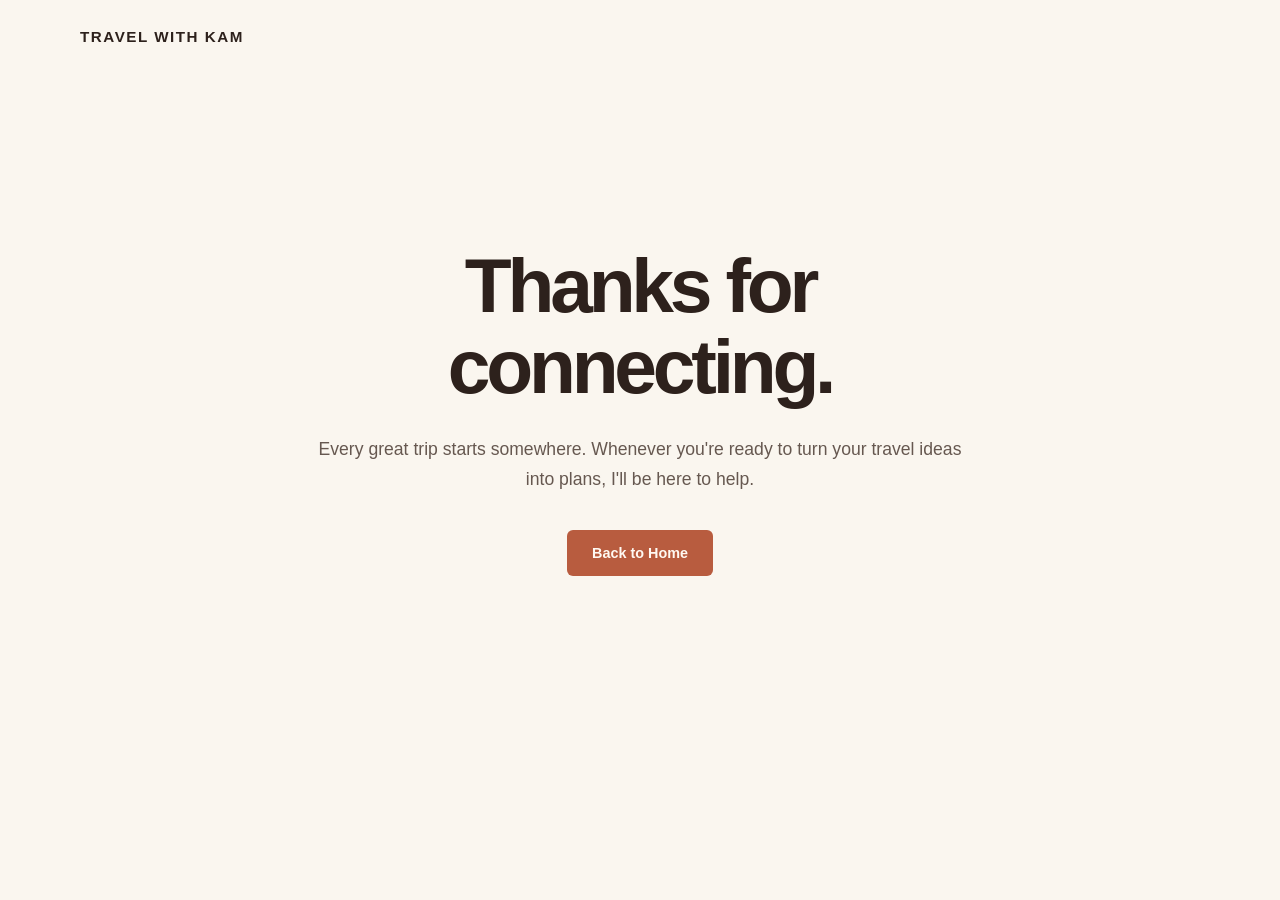
==== exploring.html @ 43e77e38 "Adding exploring thank you page" ====
<!doctype html>
<html lang="en">
  <head>
    <meta charset="UTF-8" />
    <meta name="viewport" content="width=device-width, initial-scale=1.0" />
    <title>Thanks for Connecting | Travel With Kam</title>
    <link rel="stylesheet" href="styles.css" />
  </head>
  <body>
    <header class="site-header">
      <a href="index.html" class="brand">TRAVEL WITH KAM</a>
    </header>

    <main class="thank-you">
      <div class="thank-you-content">
        <h1>Thanks for connecting.</h1>
        <p>
          Every great trip starts somewhere. Whenever you're ready to turn your
          travel ideas into plans, I'll be here to help.
        </p>
        <a href="index.html" class="primary-button"> Back to Home </a>
      </div>
    </main>
  </body>
</html>
---- styles.css ----
/* ---------- RESET ---------- */

* {
    box-sizing: border-box;
    margin: 0;
    padding: 0;
}

html {
    scroll-behavior: smooth;
}

body {
    font-family: "Inter", sans-serif;
    background-color: #FAF6EF;
    color: #2D211C;
}


/* ---------- HEADER ---------- */

.site-header {
    width: 100%;
    max-width: 1200px;

    margin: 0 auto;
    padding: 28px 40px;

    display: flex;
    justify-content: space-between;
    align-items: center;
}

.brand {
    color: #2D211C;

    font-size: 0.95rem;
    font-weight: 700;
    letter-spacing: 0.1em;

    text-decoration: none;
}

.header-link {
    color: #2D211C;

    font-size: 0.9rem;
    font-weight: 600;

    text-decoration: none;
}


/* ---------- HERO ---------- */

.hero {
    min-height: 75vh;
    max-width: 1200px;

    margin: 0 auto;
    padding: 90px 40px 120px;

    display: flex;
    align-items: center;
}

.hero-content {
    max-width: 900px;
}

.eyebrow {
    margin-bottom: 22px;

    color: #B85C3F;

    font-size: 0.75rem;
    font-weight: 700;
    letter-spacing: 0.14em;
}

h1 {
    max-width: 950px;
    margin-bottom: 30px;

    font-size: clamp(3rem, 7vw, 6.5rem);
    line-height: 0.98;
    letter-spacing: -0.055em;
}

.hero-description {
    max-width: 610px;
    margin-bottom: 38px;

    color: #665850;

    font-size: 1.1rem;
    line-height: 1.7;
}


/* ---------- BUTTONS ---------- */

.primary-button {
    display: inline-block;

    padding: 15px 25px;
    border-radius: 6px;

    background-color: #B85C3F;
    color: #FFF9F2;

    font-size: 0.9rem;
    font-weight: 600;

    text-decoration: none;
}

/* ---------- INTRO ---------- */

.intro {
    background-color: #FFFDF9;
    padding: 110px 40px;
}

.section-content {
    max-width: 760px;
    margin: 0 auto;
}

.intro h2 {
    margin-bottom: 24px;

    font-size: clamp(2.2rem, 4vw, 3.75rem);
    line-height: 1.1;
    letter-spacing: -0.04em;
}

.intro p:not(.eyebrow) {
    max-width: 650px;

    color: #665850;

    font-size: 1.1rem;
    line-height: 1.7;
}

/* ---------- PROCESS ---------- */

.process {
    padding: 120px 40px;
}

.process-container {
    max-width: 1100px;
    margin: 0 auto;
}

.process-heading {
    max-width: 650px;
    margin-bottom: 70px;
}

.process-heading h2 {
    font-size: clamp(2.2rem, 4vw, 3.75rem);
    line-height: 1.1;
    letter-spacing: -0.04em;
}

.process-steps {
    display: grid;
    grid-template-columns: repeat(3, 1fr);
    border-top: 1px solid #CFC0B3;
}

.process-step {
    padding: 35px 35px 10px 0;
}

.process-step + .process-step {
    padding-left: 35px;
    border-left: 1px solid #CFC0B3;
}

.step-number {
    display: block;
    margin-bottom: 45px;

    color: #B85C3F;
    font-size: 0.8rem;
    font-weight: 700;
}

.process-step h3 {
    margin-bottom: 14px;

    font-size: 1.2rem;
    font-weight: 600;
}

.process-step p {
    color: #665850;
    line-height: 1.7;
}



/* ---------- ABOUT KAM ---------- */

.about {
    width: 100%;
    background-color: #FFFDF9;
    padding: 140px 40px 120px;
}

.about-container {
    max-width: 1200px;
    margin: 0 auto;
    display: grid;
    grid-template-columns: 0.9fr 1.1fr;
    gap: 90px;
    align-items: start;
}

.about-content {
    padding-top: 100px;
}

.about-content h2 {
    margin-bottom: 24px;
    font-size: clamp(1.8rem, 3vw, 2.8rem);
    line-height: 1.15;
    letter-spacing: -0.035em;
}

.about-content p {
    margin-bottom: 18px;
    color: #665850;
    font-size: 0.95rem;
    line-height: 1.7;
}

.about-image {
    width: 100%;
    aspect-ratio: 3 / 4;
    overflow: hidden;
    border-radius: 0;
}

.about-image img {
    width: 100%;
    height: 100%;
    object-fit: cover;
    object-position: center 65%;
    display: block;
}


/* ---------- FINAL CTA ---------- */

.final-cta {
    background-color: #2D211C;
    color: #FFF9F2;
    padding: 120px 40px;
    text-align: center;
}

.final-cta-content {
    max-width: 720px;
    margin: 0 auto;
}

.final-cta h2 {
    margin-bottom: 24px;
    font-size: clamp(3rem, 6vw, 5rem);
    line-height: 1.05;
    letter-spacing: -0.05em;
}

.final-cta p {
    max-width: 520px;
    margin: 0 auto 35px;
    color: #E0D4CA;
    font-size: 1.05rem;
    line-height: 1.7;
}

.final-cta .primary-button {
    background-color: #B85C3F;
    color: #FFF9F2;
}




/* ---------- TABLET / SPLIT SCREEN ---------- */

@media (min-width: 601px) and (max-width: 900px) {
    .about {
        padding: 80px 30px;
    }

    .about-container {
        grid-template-columns: 1fr;
        gap: 35px;
    }

    .about-image {
        grid-row: 1;
        width: 100%;
        max-width: 650px;
        aspect-ratio: 16 / 10;
        margin: 0 auto;
    }

    .about-content {
        grid-row: 2;
        padding-top: 0;
        max-width: 650px;
        margin: 0 auto;
    }

    .about-content h2 {
        font-size: clamp(2rem, 4vw, 2.8rem);
    }
}


/* ---------- FOOTER ---------- */

.site-footer {
    background-color: #2D211C;
    color: #E0D4CA;
    padding: 28px 40px 40px;
}

.footer-container {
    max-width: 1200px;
    margin: 0 auto;
    padding-top: 25px;
    border-top: 1px solid #665850;

    display: flex;
    justify-content: space-between;
    align-items: center;
    gap: 20px;
}

.footer-brand {
    color: #FFF9F2;
    text-decoration: none;
    font-size: 0.85rem;
    font-weight: 700;
    letter-spacing: 0.1em;
}

.site-footer p {
    font-size: 0.75rem;
}


/* ---------- THANK YOU PAGE ---------- */

.thank-you {
    min-height: 75vh;
    display: flex;
    align-items: center;
    justify-content: center;
    padding: 80px 24px;
    text-align: center;
}

.thank-you-content {
    max-width: 650px;
}

.thank-you h1 {
    font-size: clamp(2.8rem, 6vw, 5rem);
    line-height: 1.05;
    margin-bottom: 28px;
}

.thank-you p {
    color: #665850;
    font-size: 1.1rem;
    line-height: 1.7;
    margin-bottom: 35px;
}






/* ---------- MOBILE ---------- */

@media (max-width: 600px) {

    .site-header {
        padding: 22px 20px;
    }

    .header-link {
        display: none;
    }

    .hero {
        min-height: 70vh;
        padding: 60px 20px 90px;
    }

    h1 {
        font-size: clamp(2.8rem, 13vw, 4.5rem);
    }

    .intro {
    padding: 80px 20px;
    }

    .process {
    padding: 80px 20px;
    }

    .process-heading {
        margin-bottom: 45px;
    }

    .process-steps {
        grid-template-columns: 1fr;
    }

    .process-step,
    .process-step + .process-step {
        padding: 28px 0;
        border-left: none;
        border-bottom: 1px solid #CFC0B3;
    }

    .step-number {
        margin-bottom: 20px;
    }

    .site-footer {
        padding: 20px 20px 35px;
    }

    .footer-container {
        flex-direction: column;
        align-items: flex-start;
        gap: 15px;
    }



/* ABOUT KAM - MOBILE */

    .about {
        padding: 70px 20px;
    }

    .about-container {
        grid-template-columns: 1fr;
        gap: 30px;
    }

    .about-image {
        grid-row: 1;
        width: 100%;
        max-width: 100%;
        aspect-ratio: 4 / 3;
        margin: 0;
    }

    .about-content {
        grid-row: 2;
        padding-top: 0;
    }

    .about-content h2 {
        font-size: clamp(1.8rem, 7vw, 2.3rem);
    }

    .about-content p {
        font-size: 0.95rem;
        line-height: 1.7;
    }

    
    .final-cta {
        padding: 85px 20px;
    }

    .final-cta h2 {
        font-size: 2.8rem;
    }

    .final-cta p {
        font-size: 0.95rem;
    }

    



   
}
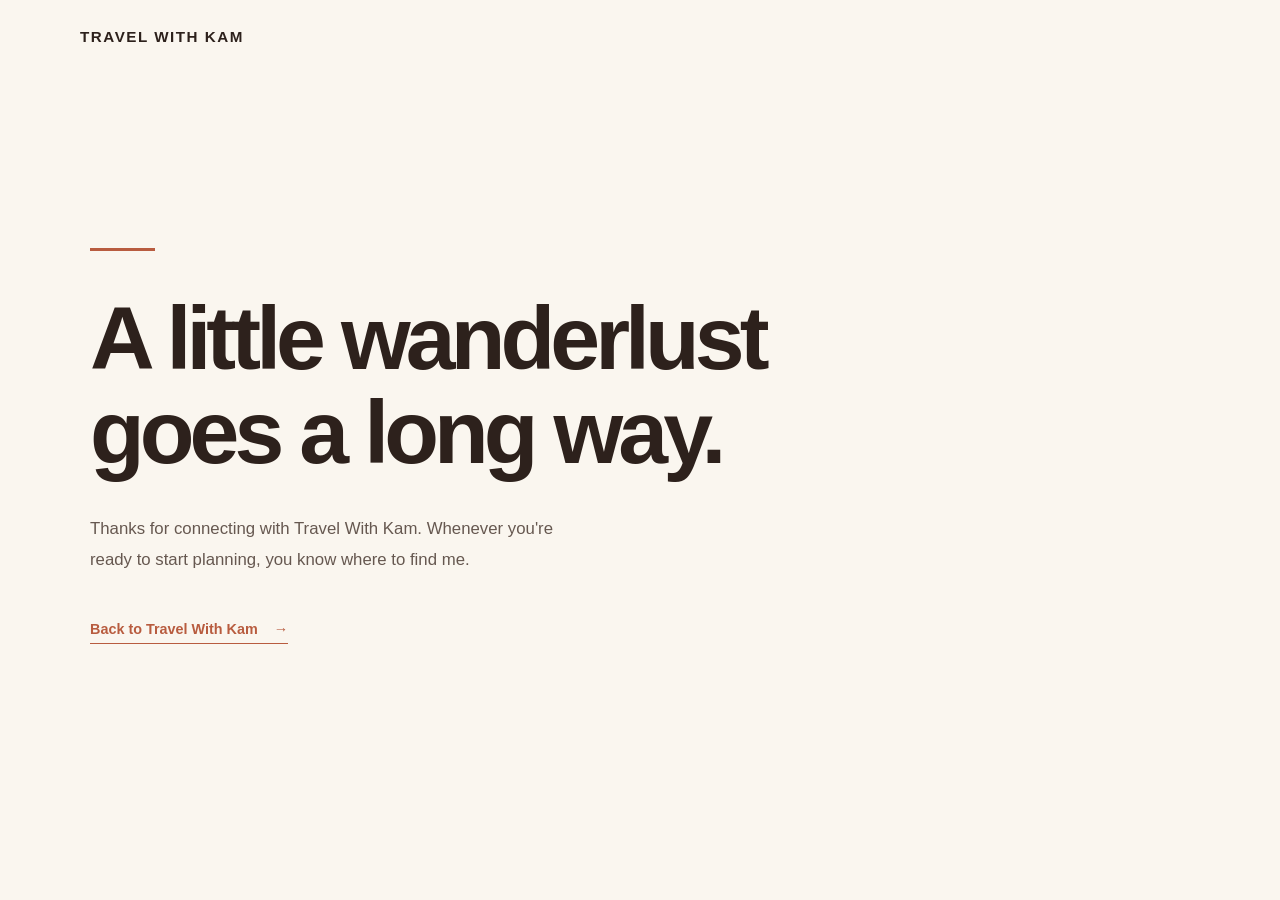
==== commit ea013108: "redesign exploring thank you page" ====
--- a/exploring.html
+++ b/exploring.html
@@ -13,12 +13,19 @@
 
     <main class="thank-you">
       <div class="thank-you-content">
-        <h1>Thanks for connecting.</h1>
+        <span class="thank-you-line"></span>
+
+        <h1>A little wanderlust<br />goes a long way.</h1>
+
         <p>
-          Every great trip starts somewhere. Whenever you're ready to turn your
-          travel ideas into plans, I'll be here to help.
+          Thanks for connecting with Travel With Kam. Whenever you're ready to
+          start planning, you know where to find me.
         </p>
-        <a href="index.html" class="primary-button"> Back to Home </a>
+
+        <a href="/" class="thank-you-link">
+          Back to Travel With Kam
+          <span aria-hidden="true">&rarr;</span>
+        </a>
       </div>
     </main>
   </body>
--- a/styles.css
+++ b/styles.css
@@ -358,33 +358,60 @@
 }
 
 
+
 /* ---------- THANK YOU PAGE ---------- */
 
 .thank-you {
-    min-height: 75vh;
+    min-height: calc(100vh - 100px);
     display: flex;
     align-items: center;
-    justify-content: center;
-    padding: 80px 24px;
-    text-align: center;
+    padding: 80px 40px 140px;
+    background-color: #FAF6EF;
 }
 
 .thank-you-content {
-    max-width: 650px;
+    width: 100%;
+    max-width: 1100px;
+    margin: 0 auto;
+}
+
+.thank-you-line {
+    display: block;
+    width: 65px;
+    height: 3px;
+    background-color: #B85C3F;
+    margin-bottom: 40px;
 }
 
 .thank-you h1 {
-    font-size: clamp(2.8rem, 6vw, 5rem);
+    max-width: 900px;
+    margin-bottom: 35px;
+    font-size: clamp(3rem, 7vw, 6rem);
     line-height: 1.05;
-    margin-bottom: 28px;
+    letter-spacing: -0.055em;
 }
 
 .thank-you p {
+    max-width: 500px;
+    margin-bottom: 45px;
     color: #665850;
-    font-size: 1.1rem;
-    line-height: 1.7;
-    margin-bottom: 35px;
-}
+    font-size: 1.05rem;
+    line-height: 1.8;
+}
+
+.thank-you-link {
+    color: #B85C3F;
+    font-size: 0.9rem;
+    font-weight: 600;
+    text-decoration: none;
+    border-bottom: 1px solid #B85C3F;
+    padding-bottom: 6px;
+}
+
+.thank-you-link span {
+    margin-left: 12px;
+}
+
 
 
 
